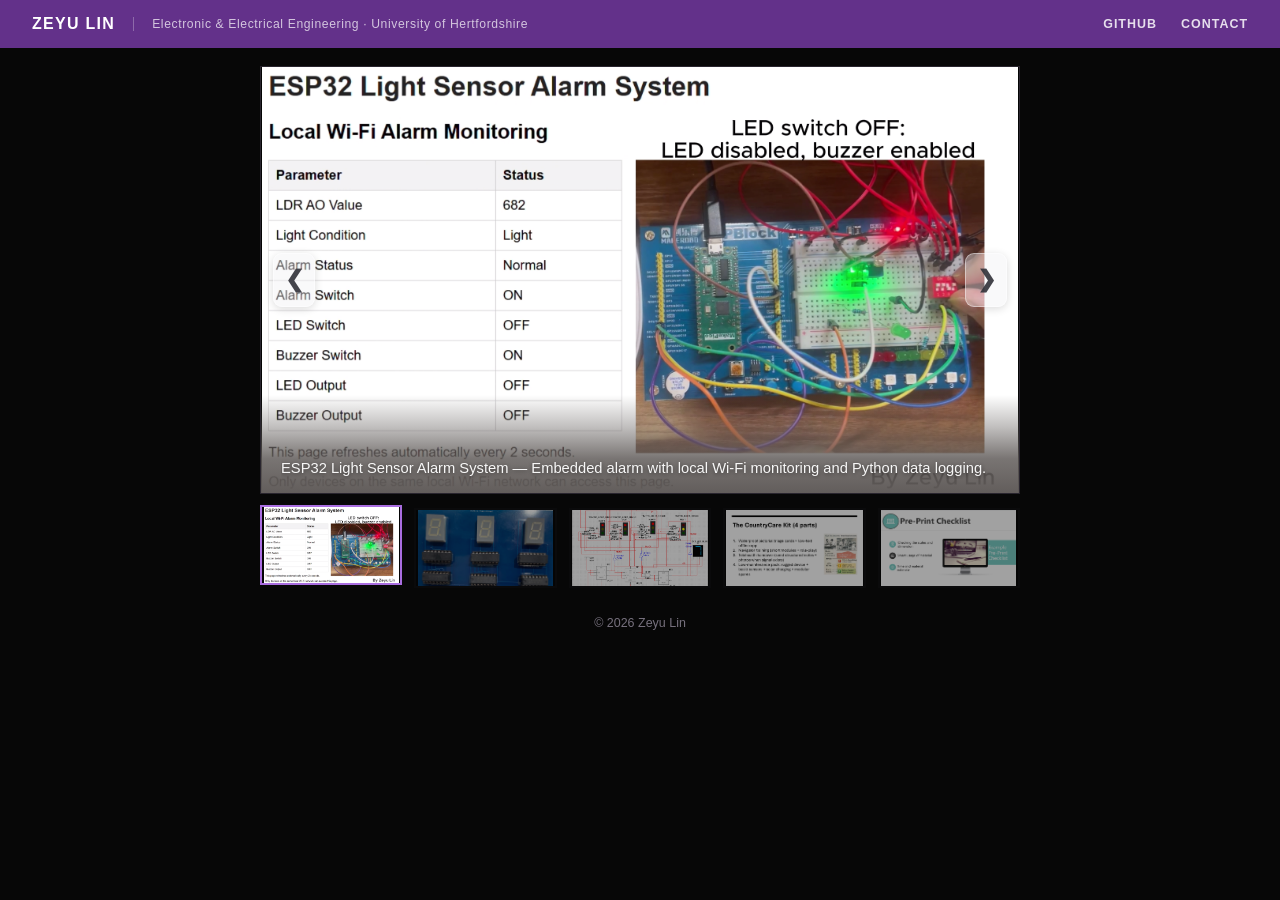
==== index.html @ 38e630f2 "Build initial portfolio homepage" ====
<!DOCTYPE html>
<html lang="en">
<head>
  <meta charset="UTF-8">

  <meta
    name="viewport"
    content="width=device-width, initial-scale=1.0"
  >

  <meta
    name="description"
    content="Engineering portfolio of Zeyu Lin, Electronic and Electrical Engineering student at the University of Hertfordshire."
  >

  <title>Zeyu Lin | Engineering Portfolio</title>

  <link rel="stylesheet" href="styles.css">
  <script src="script.js" defer></script>
</head>

<body>
  <header class="site-header">
    <div class="header-inner">
      <div class="site-identity">
        <a class="site-name" href="index.html">
          Zeyu Lin
        </a>

        <span class="profile-summary">
          Electronic &amp; Electrical Engineering · University of Hertfordshire
        </span>
      </div>

      <nav class="site-nav" aria-label="Main navigation">
        <a
          class="nav-link"
          href="https://github.com/Zeyu-Ethan"
          target="_blank"
          rel="noopener noreferrer"
        >
          GitHub
        </a>

        <div class="contact-menu">
          <button
            class="contact-toggle"
            id="contact-toggle"
            type="button"
            aria-expanded="false"
            aria-controls="contact-panel"
          >
            Contact
          </button>

          <div
            class="contact-panel"
            id="contact-panel"
            aria-label="Contact information"
          >
            <div class="contact-row">
               <span class="contact-type">Email</span>

            <a
              class="contact-email"
              href="mailto:zeyuethanlin@gmail.com"
              draggable="false"
            >
                zeyuethanlin@gmail.com
            </a>
          </div>
        </div>
      </nav>
    </div>
  </header>

  <main id="projects">
    <section
      class="showcase"
      aria-label="Selected engineering projects"
    >
      <div
        class="hero-frame"
        id="hero-frame"
        style="--caption-rgb: 95, 90, 88;"
      >
        <img
          class="hero-image"
          id="hero-image"
          src="assets/images/covers/esp32-cover.png"
          alt="ESP32 Light Sensor Alarm System"
        >

        <p class="project-summary" id="project-summary">
          ESP32 Light Sensor Alarm System — Embedded alarm with local Wi-Fi monitoring and Python data logging.
        </p>

        <button
          class="arrow arrow-left"
          id="previous-project"
          type="button"
          aria-label="Previous project"
        >
          &#10094;
        </button>

        <button
          class="arrow arrow-right"
          id="next-project"
          type="button"
          aria-label="Next project"
        >
          &#10095;
        </button>
      </div>

      <div
        class="thumbnail-row"
        aria-label="Choose a project"
      >
        <button
          class="thumbnail active"
          type="button"
          data-index="0"
          aria-label="Show ESP32 Light Sensor Alarm System"
        >
          <img
            src="assets/images/covers/esp32-cover.png"
            alt=""
          >
        </button>

        <button
          class="thumbnail"
          type="button"
          data-index="1"
          aria-label="Show Smart Electronic Toy Racetrack System"
        >
          <img
            src="assets/images/covers/racetrack-cover.jpg"
            alt=""
          >
        </button>

        <button
          class="thumbnail"
          type="button"
          data-index="2"
          aria-label="Show JK Flip-Flop Traffic Light Controller"
        >
          <img
            src="assets/images/covers/traffic-light-cover.png"
            alt=""
          >
        </button>

        <button
          class="thumbnail"
          type="button"
          data-index="3"
          aria-label="Show UK Chapter Design Challenge 2026"
        >
          <img
            src="assets/images/covers/ewb-cover.png"
            alt=""
          >
        </button>

        <button
          class="thumbnail"
          type="button"
          data-index="4"
          aria-label="Show AMplify Impact Challenge 2026"
        >
          <img
            src="assets/images/covers/amplify-cover.png"
            alt=""
          >
        </button>
      </div>

      <div
        class="mobile-dots"
        aria-label="Project slides"
      >
        <button
          class="dot active"
          type="button"
          data-index="0"
          aria-label="Show project 1"
        ></button>

        <button
          class="dot"
          type="button"
          data-index="1"
          aria-label="Show project 2"
        ></button>

        <button
          class="dot"
          type="button"
          data-index="2"
          aria-label="Show project 3"
        ></button>

        <button
          class="dot"
          type="button"
          data-index="3"
          aria-label="Show project 4"
        ></button>

        <button
          class="dot"
          type="button"
          data-index="4"
          aria-label="Show project 5"
        ></button>
      </div>
    </section>
  </main>

  <footer class="site-footer">
    <p>© 2026 Zeyu Lin</p>
  </footer>
</body>
</html>
---- styles.css ----
:root {
  --black: #070707;
  --panel-black: #0d0d0f;
  --white: #ffffff;
  --purple: #63318a;
  --purple-light: #a96de0;
  --border: #29252e;
}

* {
  box-sizing: border-box;
}

html {
  scroll-behavior: smooth;
}

body {
  min-height: 100vh;
  margin: 0;

  color: var(--white);
  background: var(--black);

  font-family: Arial, Helvetica, sans-serif;
}

button,
a {
  font: inherit;
}

button {
  -webkit-tap-highlight-color: transparent;
}

/* ==================================================
   Top navigation
   ================================================== */

.site-header {
  position: relative;
  z-index: 20;

  height: 48px;

  background: var(--purple);
  overflow: visible;
}

.header-inner {
  display: flex;
  align-items: center;
  justify-content: space-between;

  width: min(1280px, calc(100% - 64px));
  height: 100%;
  margin: 0 auto;
}

.site-identity {
  display: flex;
  align-items: center;
  min-width: 0;
}

.site-name {
  flex-shrink: 0;

  color: var(--white);

  font-size: 1rem;
  font-weight: 700;
  letter-spacing: 0.08em;
  text-decoration: none;
  text-transform: uppercase;
}

.profile-summary {
  margin-left: 18px;
  padding-left: 18px;

  color: rgba(255, 255, 255, 0.72);
  border-left: 1px solid rgba(255, 255, 255, 0.28);

  font-size: 0.76rem;
  letter-spacing: 0.05em;
  white-space: nowrap;
}

.site-nav {
  display: flex;
  align-items: center;
  gap: 24px;

  height: 100%;
}

.nav-link,
.contact-toggle {
  position: relative;

  padding: 0;

  color: rgba(255, 255, 255, 0.84);
  background: transparent;
  border: 0;

  font-size: 0.78rem;
  font-weight: 600;
  letter-spacing: 0.08em;
  text-decoration: none;
  text-transform: uppercase;

  cursor: pointer;
  transition: color 160ms ease;
}

.nav-link:hover,
.contact-toggle:hover,
.contact-toggle[aria-expanded="true"] {
  color: var(--white);
}

.nav-link::after,
.contact-toggle::after {
  position: absolute;
  right: 0;
  bottom: -6px;
  left: 0;

  height: 1px;

  background: rgba(255, 255, 255, 0.9);
  content: "";

  transform: scaleX(0);
  transform-origin: center;
  transition: transform 160ms ease;
}

.nav-link:hover::after,
.contact-toggle:hover::after,
.contact-toggle[aria-expanded="true"]::after {
  transform: scaleX(1);
}

/* ==================================================
   Contact dropdown
   ================================================== */

.contact-menu {
  position: relative;

  display: flex;
  align-items: center;

  height: 100%;
}

.contact-panel {
  position: absolute;
  top: 100%;
  right: 0;

  width: 220px;

  color: #232027;
  background: #ffffff;
  border-top: 3px solid var(--purple-light);
  box-shadow: 0 14px 34px rgba(0, 0, 0, 0.28);

  opacity: 0;
  visibility: hidden;
  pointer-events: none;

  transform: translateY(-6px);
  transition:
    opacity 160ms ease,
    visibility 160ms ease,
    transform 160ms ease;
}

.contact-menu.is-open .contact-panel,
.contact-menu:focus-within .contact-panel {
  opacity: 1;
  visibility: visible;
  pointer-events: auto;

  transform: translateY(0);
}

@media (hover: hover) {
  .contact-menu:hover .contact-panel {
    opacity: 1;
    visibility: visible;
    pointer-events: auto;

    transform: translateY(0);
  }
}

.contact-row {
  display: grid;
  grid-template-columns: 46px minmax(0, 1fr);
  gap: 8px;
  align-items: center;

  min-height: 44px;
  padding: 9px 10px;

  color: #232027;
  text-decoration: none;
}

.contact-row + .contact-row {
  border-top: 1px solid #dedbe2;
}

.contact-email {
  color: #232027;

  font-size: 0.72rem;
  line-height: 1.35;
  text-decoration: underline;
  text-decoration-color: rgba(99, 49, 138, 0.45);
  text-underline-offset: 3px;

  cursor: pointer;
  user-select: text;

  transition:
    color 150ms ease,
    text-decoration-color 150ms ease;
}

.contact-email:hover {
  color: var(--purple);
  text-decoration-color: var(--purple);
}

.contact-email:focus-visible {
  color: var(--purple);
  outline: 2px solid var(--purple-light);
  outline-offset: 3px;
}

.contact-type {
  color: var(--purple);

  font-size: 0.66rem;
  font-weight: 700;
  letter-spacing: 0.08em;
  text-transform: uppercase;
}

.contact-value {
  overflow-wrap: anywhere;

  font-size: 0.72rem;
  line-height: 1.35;
}

/* ==================================================
   Project showcase
   ================================================== */

.showcase {
  width: min(760px, calc(100% - 48px));
  margin: 0 auto;
  padding: 18px 0 20px;
}

.hero-frame {
  --caption-rgb: 95, 90, 88;

  position: relative;

  display: flex;
  align-items: center;
  justify-content: center;

  width: 100%;
  aspect-ratio: 16 / 9;

  background: #050505;
  border: 1px solid var(--border);
  overflow: hidden;
}

.hero-image {
  display: block;

  width: 100%;
  height: 100%;

  background: #050505;
  object-fit: contain;
}

.hero-frame::after {
  position: absolute;
  right: 0;
  bottom: 0;
  left: 0;
  z-index: 1;

  height: 23%;

  background: linear-gradient(
    to top,
    rgba(var(--caption-rgb), 0.98) 0%,
    rgba(var(--caption-rgb), 0.84) 35%,
    rgba(var(--caption-rgb), 0.38) 68%,
    rgba(var(--caption-rgb), 0) 100%
  );

  content: "";
  pointer-events: none;
}

.project-summary {
  position: absolute;
  right: 20px;
  bottom: 14px;
  left: 20px;
  z-index: 3;

  margin: 0;
  padding: 0;

  color: rgba(255, 255, 255, 0.95);
  background: transparent;
  border: 0;

  font-size: 0.92rem;
  font-weight: 500;
  line-height: 1.4;

  text-shadow: 0 1px 4px rgba(0, 0, 0, 0.48);

  white-space: nowrap;
  overflow: hidden;
  text-overflow: ellipsis;
}

/* ==================================================
   Previous and next arrows
   ================================================== */

.arrow {
  position: absolute;
  top: 50%;
  z-index: 4;

  width: 42px;
  height: 54px;
  padding: 0;

  color: rgba(52, 52, 60, 0.92);
  background: rgba(238, 238, 242, 0.38);
  border: 1px solid rgba(255, 255, 255, 0.42);
  border-radius: 9px;
  box-shadow: 0 2px 9px rgba(0, 0, 0, 0.14);

  font-size: 1.45rem;
  font-weight: 700;
  line-height: 1;
  text-shadow: none;

  cursor: pointer;

  transform: translateY(-50%);

  transition:
    color 160ms ease,
    background-color 160ms ease,
    border-color 160ms ease,
    box-shadow 160ms ease,
    transform 160ms ease;
}

.arrow:hover {
  color: rgba(38, 38, 44, 0.98);
  background: rgba(218, 218, 224, 0.88);
  border-color: rgba(255, 255, 255, 0.68);
  box-shadow: 0 4px 13px rgba(0, 0, 0, 0.22);

  transform: translateY(-50%) scale(1.06);
}

.arrow:focus-visible {
  outline: 3px solid rgba(255, 255, 255, 0.92);
  outline-offset: 2px;
}

.arrow-left {
  left: 12px;
}

.arrow-right {
  right: 12px;
}

/* ==================================================
   Desktop thumbnails
   ================================================== */

.thumbnail-row {
  display: grid;
  grid-template-columns: repeat(5, 1fr);
  gap: 12px;

  margin-top: 14px;
}

.thumbnail {
  position: relative;

  aspect-ratio: 16 / 9;
  padding: 0;

  background: var(--panel-black);
  border: 2px solid transparent;
  opacity: 0.62;
  overflow: hidden;

  cursor: pointer;

  transition:
    opacity 160ms ease,
    border-color 160ms ease,
    transform 160ms ease;
}

.thumbnail img {
  display: block;

  width: 100%;
  height: 100%;

  background: #050505;
  object-fit: contain;
}

.thumbnail:hover,
.thumbnail.active {
  border-color: var(--purple-light);
  opacity: 1;

  transform: translateY(-3px);
}

.thumbnail:focus-visible {
  outline: 3px solid rgba(169, 109, 224, 0.72);
  outline-offset: 2px;
}

/* ==================================================
   Mobile slide indicators
   ================================================== */

.mobile-dots {
  display: none;
}

.dot {
  width: 8px;
  height: 8px;
  padding: 0;

  background: #625d67;
  border: 0;
  border-radius: 50%;

  cursor: pointer;

  transition:
    width 150ms ease,
    height 150ms ease,
    background-color 150ms ease;
}

.dot.active {
  width: 10px;
  height: 10px;

  background: var(--purple-light);
}

/* ==================================================
   Footer
   ================================================== */

.site-footer {
  padding: 8px 24px 18px;

  color: #77717e;

  font-size: 0.78rem;
  text-align: center;
}

.site-footer p {
  margin: 0;
}

/* ==================================================
   Mobile layout
   ================================================== */

@media (max-width: 700px) {
  .site-header {
    height: 52px;
  }

  .header-inner,
  .showcase {
    width: calc(100% - 28px);
  }

  .profile-summary {
    display: none;
  }

  .site-nav {
    gap: 16px;
  }

  .nav-link,
  .contact-toggle {
    font-size: 0.7rem;
  }

  .contact-panel {
    right: 0;

    width: min(310px, calc(100vw - 28px));
  }

  .showcase {
    padding-top: 18px;
  }

  .project-summary {
    right: 14px;
    bottom: 11px;
    left: 14px;

    font-size: 0.75rem;
  }

  .hero-frame::after {
    height: 30%;
  }

  .arrow {
    width: 36px;
    height: 48px;

    font-size: 1.15rem;
  }

  .arrow-left {
    left: 7px;
  }

  .arrow-right {
    right: 7px;
  }

  .thumbnail-row {
    display: none;
  }

  .mobile-dots {
    display: flex;
    align-items: center;
    justify-content: center;
    gap: 10px;

    margin-top: 16px;
  }
}
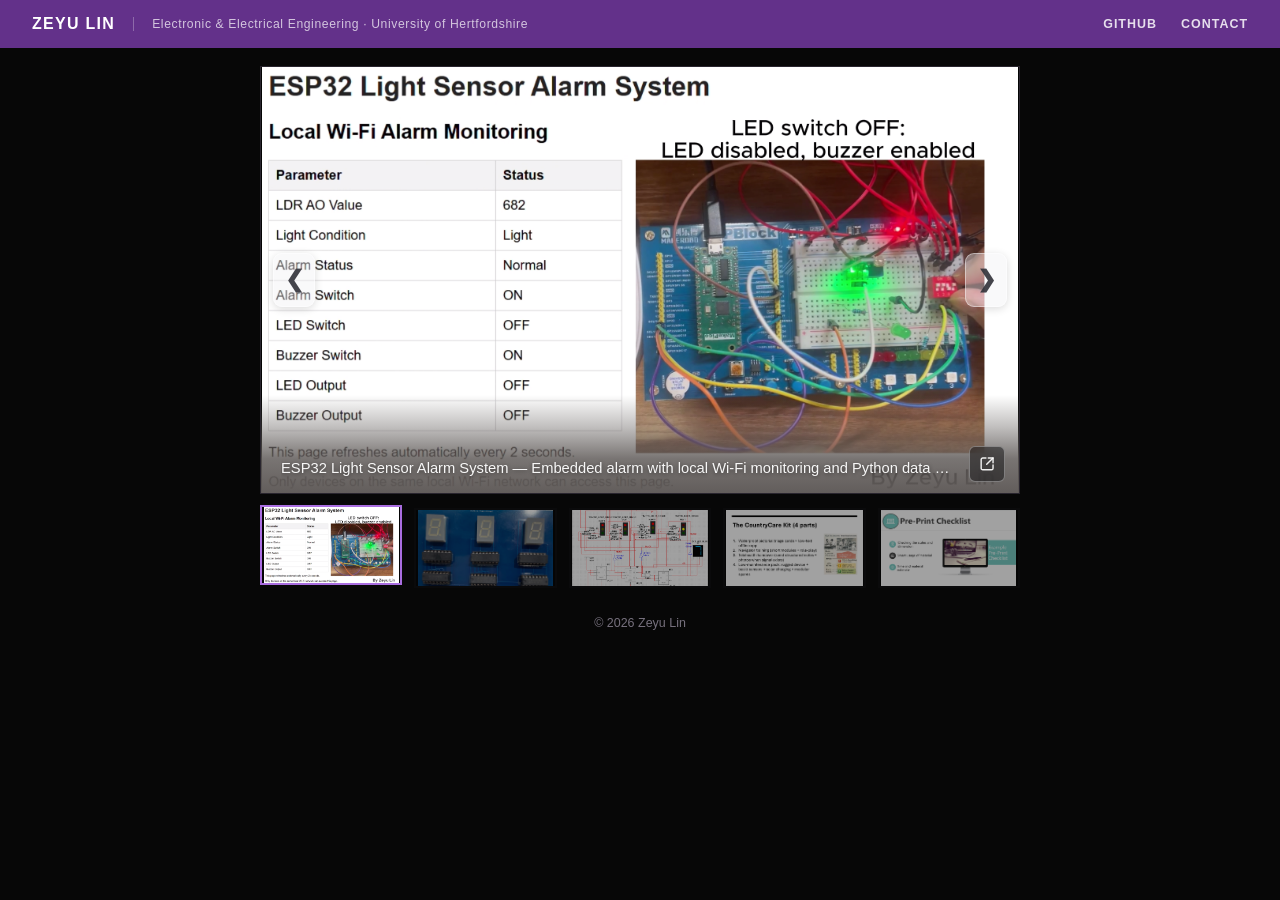
==== commit b58f3a04: "Add racetrack project videos and project navigation" ====
--- a/index.html
+++ b/index.html
@@ -69,6 +69,7 @@
                 zeyuethanlin@gmail.com
             </a>
           </div>
+        </div>
         </div>
       </nav>
     </div>
@@ -91,6 +92,21 @@
           alt="ESP32 Light Sensor Alarm System"
         >
 
+        <a
+          class="hero-project-link"
+          id="hero-project-link"
+          href="projects/esp32.html"
+          aria-label="Open ESP32 Light Sensor Alarm System"
+        >
+          <span class="hero-link-icon" aria-hidden="true">
+            <svg viewBox="0 0 24 24" focusable="false">
+              <path d="M13 5h6v6"></path>
+              <path d="M11 13L19 5"></path>
+              <path d="M19 14v4a2 2 0 0 1-2 2H6a2 2 0 0 1-2-2V7a2 2 0 0 1 2-2h4"></path>
+            </svg>
+          </span>
+        </a>
+
         <p class="project-summary" id="project-summary">
           ESP32 Light Sensor Alarm System — Embedded alarm with local Wi-Fi monitoring and Python data logging.
         </p>
@@ -225,4 +241,4 @@
     <p>© 2026 Zeyu Lin</p>
   </footer>
 </body>
-</html>+</html>
--- a/styles.css
+++ b/styles.css
@@ -298,6 +298,70 @@
   object-fit: contain;
 }
 
+.hero-project-link {
+  position: absolute;
+  inset: 0;
+  z-index: 2;
+
+  cursor: pointer;
+}
+
+.hero-project-link.is-disabled {
+  pointer-events: none;
+}
+
+.hero-link-icon {
+  position: absolute;
+  right: 14px;
+  bottom: 11px;
+
+  display: grid;
+  place-items: center;
+
+  width: 36px;
+  height: 36px;
+
+  color: rgba(255, 255, 255, 0.92);
+  background: rgba(12, 12, 14, 0.48);
+  border: 1px solid rgba(255, 255, 255, 0.34);
+  border-radius: 6px;
+  backdrop-filter: blur(7px);
+
+  transition:
+    color 160ms ease,
+    background-color 160ms ease,
+    border-color 160ms ease,
+    transform 160ms ease;
+}
+
+.hero-link-icon svg {
+  width: 19px;
+  height: 19px;
+
+  fill: none;
+  stroke: currentColor;
+  stroke-linecap: round;
+  stroke-linejoin: round;
+  stroke-width: 1.8;
+}
+
+.hero-project-link:hover .hero-link-icon,
+.hero-project-link:focus-visible .hero-link-icon {
+  color: #ffffff;
+  background: rgba(99, 49, 138, 0.82);
+  border-color: rgba(255, 255, 255, 0.58);
+  transform: translate(1px, -1px);
+}
+
+.hero-project-link.is-disabled .hero-link-icon {
+  display: none;
+}
+
+.hero-project-link:focus-visible {
+  outline: 3px solid rgba(255, 255, 255, 0.92);
+  outline-offset: -5px;
+}
+
 .hero-frame::after {
   position: absolute;
   right: 0;
@@ -321,7 +385,7 @@
 
 .project-summary {
   position: absolute;
-  right: 20px;
+  right: 68px;
   bottom: 14px;
   left: 20px;
   z-index: 3;
@@ -342,6 +406,7 @@
   white-space: nowrap;
   overflow: hidden;
   text-overflow: ellipsis;
+  pointer-events: none;
 }
 
 /* ==================================================
@@ -543,7 +608,7 @@
   }
 
   .project-summary {
-    right: 14px;
+    right: 58px;
     bottom: 11px;
     left: 14px;
 
@@ -581,4 +646,4 @@
 
     margin-top: 16px;
   }
-}+}
